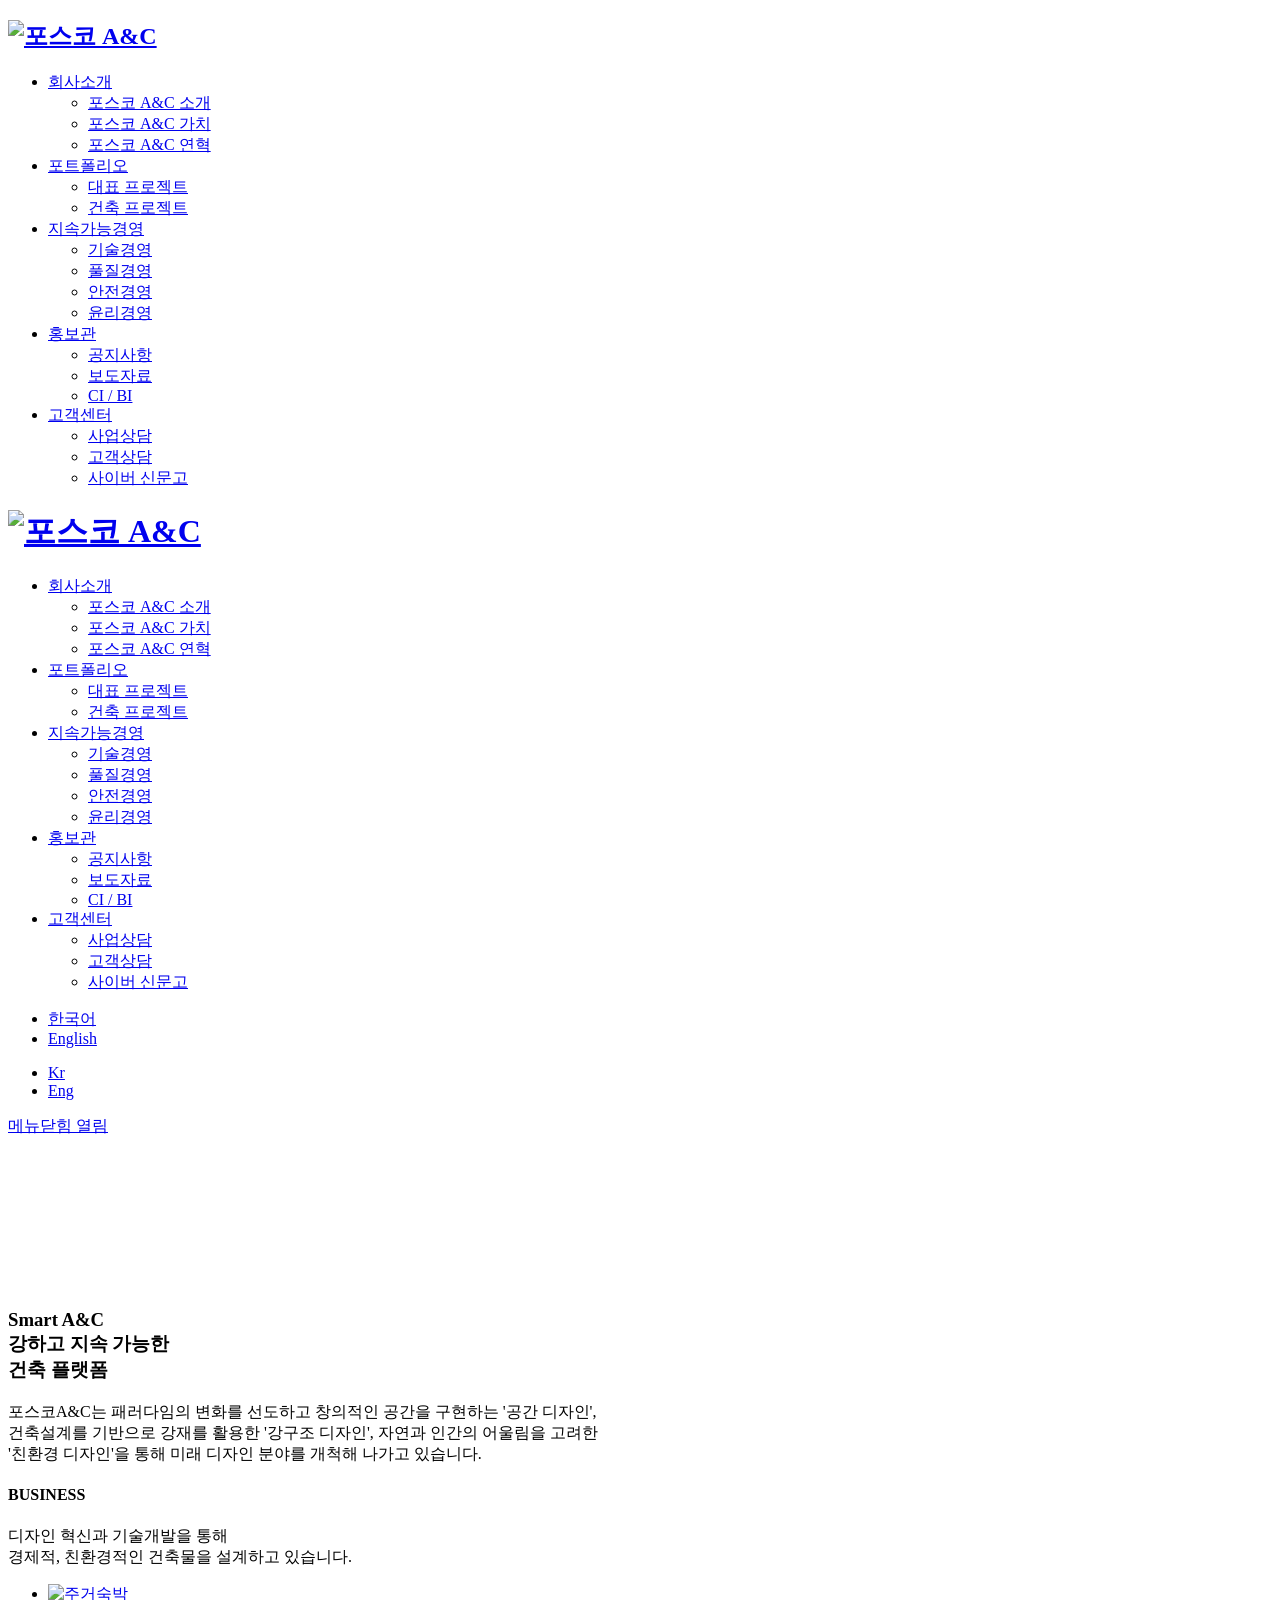
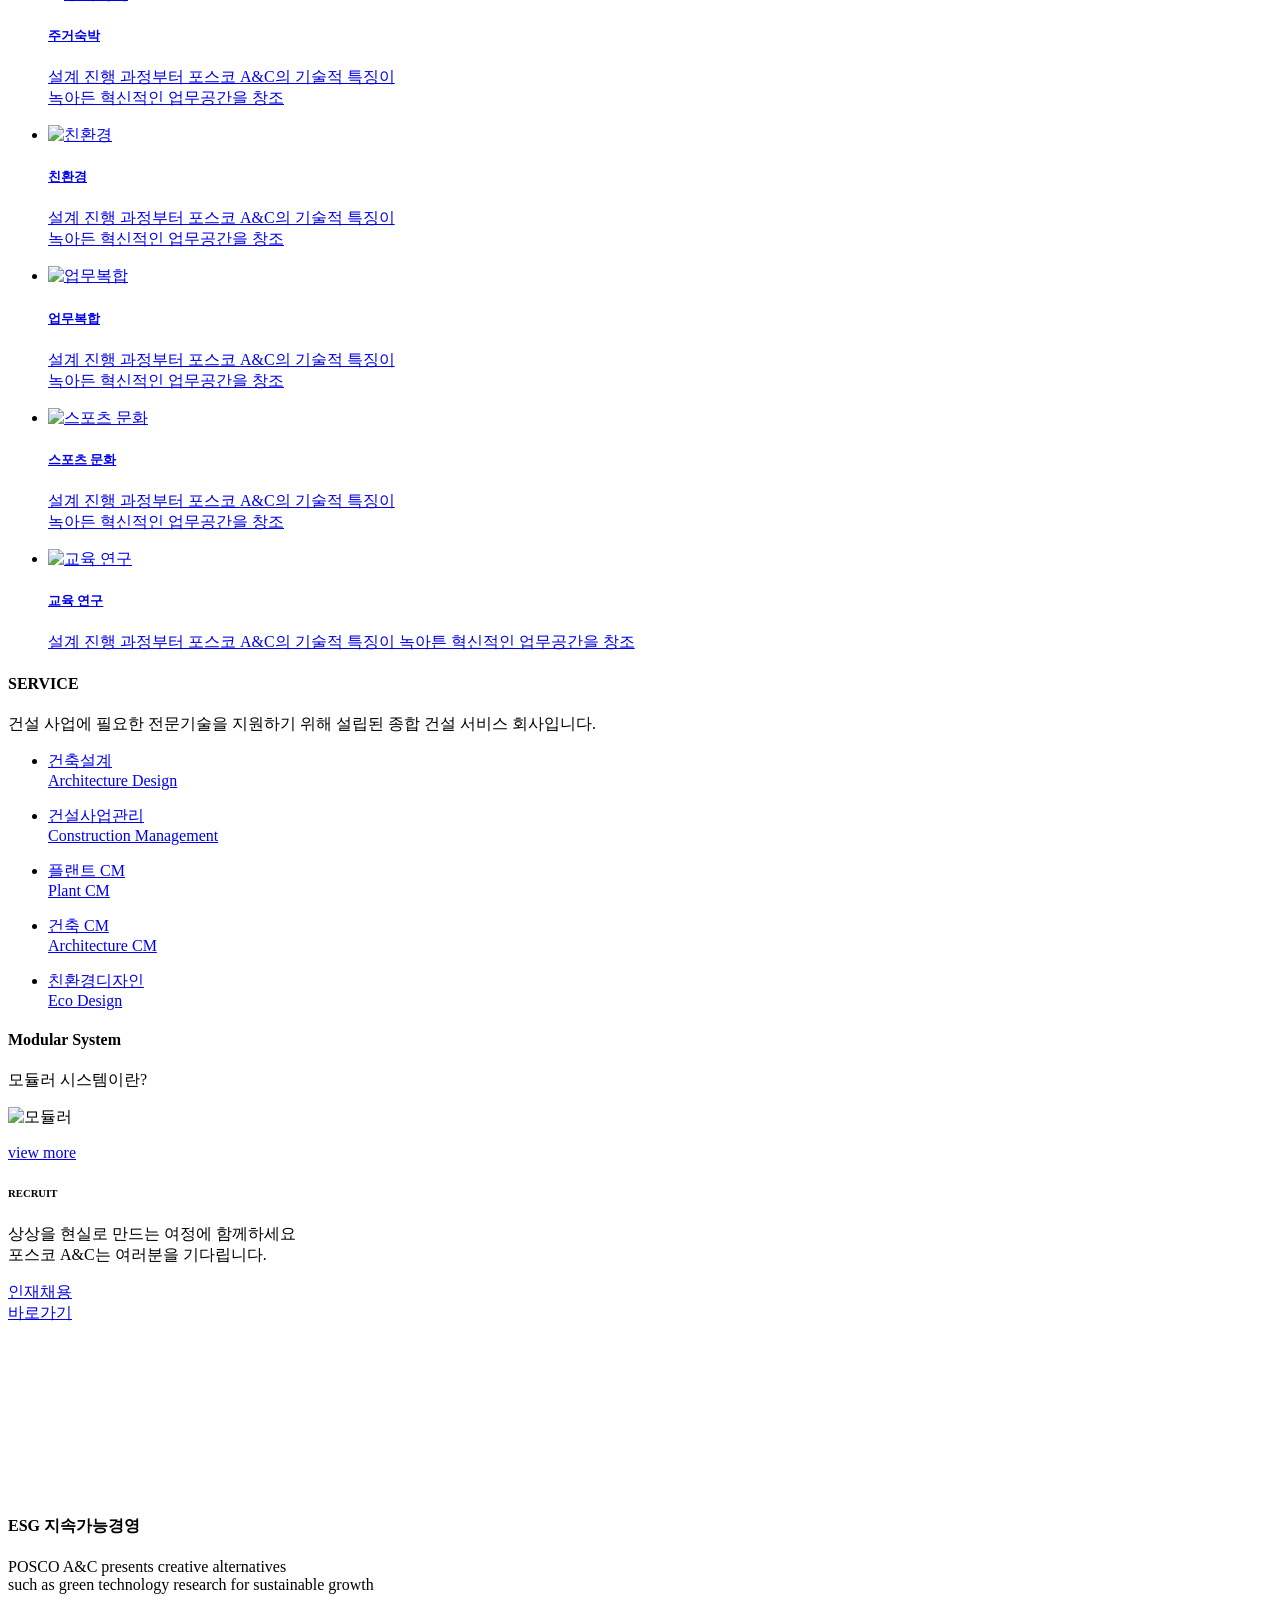
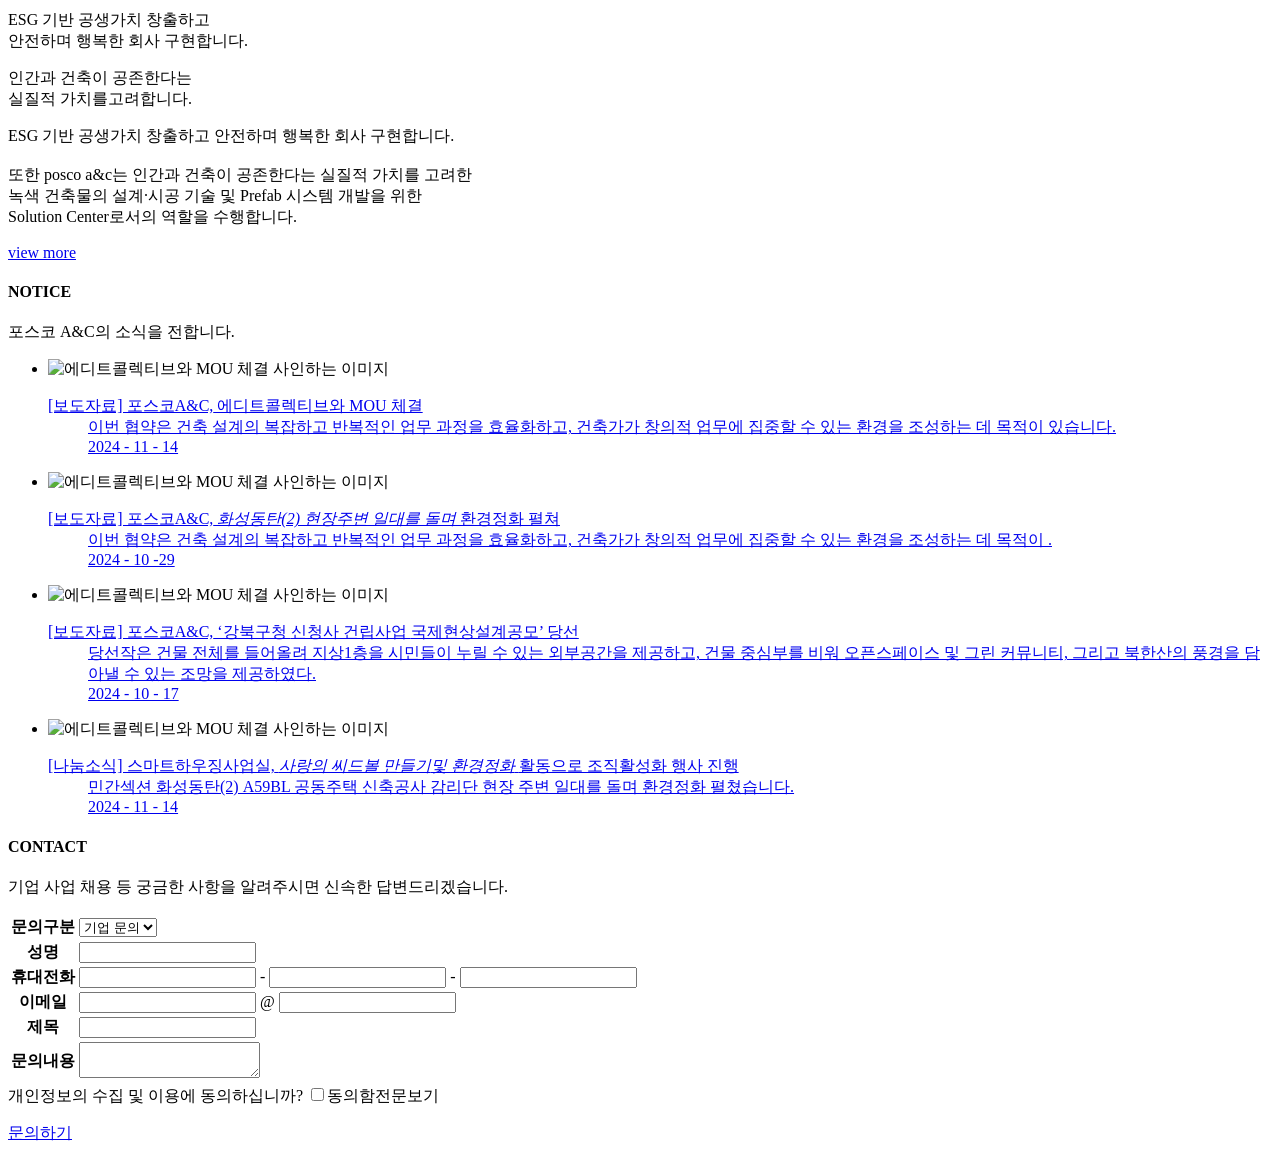
==== index.html @ 13dd926d "Add files via upload" ====
<!DOCTYPE html>
<html lang="en">

<head>
    <meta charset="UTF-8">
    <meta name="viewport" content="width=device-width, initial-scale=1.0">
    <title>포스코 A&C</title>
    <link rel="stylesheet" href="css/font.css">
    <link rel="stylesheet" href="css/reset.css">
    <link rel="stylesheet" href="css/jquery.fullPage.css">
    <link rel="stylesheet" href="css/swiper-bundle.min.css">
    <link rel="stylesheet" href="css/common.css">
    <link rel="stylesheet" href="css/main.css">
    <script defer src="js/jquery-3.7.1.min.js"></script>
    <script defer src="js/jquery.fullPage.js"></script>
    <script defer src="js/swiper-bundle.min.js"></script>
    <script defer src="js/common.js"></script>
    <script defer src="js/main.js"></script>
    <script defer src="js/swiper-bundle.min.js"></script>

</head>

<body>
    <div id="wrap">
        <!-- all-wrap시작 -->
        <div id="all-wrap">
            <div class="inner">
                <h2><a href="index.html"><img src="img/Desktop/logo_white.png" alt="포스코 A&C"></a></h2>
                <nav>
                    <ul class="all-gnb">
                        <li>
                            <a href="#">회사소개</a>
                            <ul class="all-depth2">
                                <li><a href="#">포스코 A&C 소개 </a></li>
                                <li><a href="#">포스코 A&C 가치 </a></li>
                                <li><a href="#">포스코 A&C 연혁 </a></li>
                            </ul>
                        </li>
                        <li>
                            <a href="#">포트폴리오</a>
                            <ul class="all-depth2">
                                <li><a href="#">대표 프로젝트</a></li>
                                <li><a href="#">건축 프로젝트</a></li>
                            </ul>
                        </li>
                        <li>
                            <a href="#">지속가능경영</a>
                            <ul class="all-depth2">
                                <li><a href="#">기술경영</a></li>
                                <li><a href="#">풀질경영</a></li>
                                <li><a href="#">안전경영</a></li>
                                <li><a href="#">윤리경영</a></li>
                            </ul>
                        </li>
                        <li>
                            <a href="#">홍보관</a>
                            <ul class="all-depth2">
                                <li><a href="#">공지사항</a></li>
                                <li><a href="#">보도자료</a></li>
                                <li><a href="#">CI / BI</a></li>
                            </ul>
                        </li>
                        <li>
                            <a href="#">고객센터</a>
                            <ul class="all-depth2">
                                <li><a href="#">사업상담</a></li>
                                <li><a href="#">고객상담</a></li>
                                <li><a href="#">사이버 신문고</a></li>
                            </ul>
                        </li>
                    </ul>
                </nav>
            </div>
        </div><!-- .all-wrap -->

        <!-- header 시작 -->
        <header id="header">
            <div class="inner">
                <h1><a href="#"><img src="img/Desktop/logo_white.png" alt="포스코 A&C"></a></h1>
                <nav>
                    <ul class="gnb">
                        <li>
                            <a href="#">회사소개</a>
                            <ul class="depth2">
                                <li><a href="#">포스코 A&C 소개 </a></li>
                                <li><a href="#">포스코 A&C 가치 </a></li>
                                <li><a href="#">포스코 A&C 연혁 </a></li>
                            </ul>
                        </li>
                        <li>
                            <a href="#">포트폴리오</a>
                            <ul class="depth2">
                                <li><a href="#">대표 프로젝트</a></li>
                                <li><a href="#">건축 프로젝트</a></li>
                            </ul>
                        </li>
                        <li>
                            <a href="#">지속가능경영</a>
                            <ul class="depth2">
                                <li><a href="#">기술경영</a></li>
                                <li><a href="#">풀질경영</a></li>
                                <li><a href="#">안전경영</a></li>
                                <li><a href="#">윤리경영</a></li>
                            </ul>
                        </li>
                        <li>
                            <a href="#">홍보관</a>
                            <ul class="depth2">
                                <li><a href="#">공지사항</a></li>
                                <li><a href="#">보도자료</a></li>
                                <li><a href="#">CI / BI</a></li>
                            </ul>
                        </li>
                        <li>
                            <a href="#">고객센터</a>
                            <ul class="depth2">
                                <li><a href="#">사업상담</a></li>
                                <li><a href="#">고객상담</a></li>
                                <li><a href="#">사이버 신문고</a></li>
                            </ul>
                        </li>
                    </ul>
                </nav>
                <div id="utill">
                    <ul class="lang">
                        <li><a href="#">한국어</a></li>
                        <li><a href="#">English</a></li>
                    </ul>
                </div>
                <div id="m-utill">
                    <ul class="m-lang">
                        <li><a href="#">Kr</a></li>
                        <li><a href="#">Eng</a></li>
                    </ul>
                </div>
            </div><!-- .inner -->
        </header>
        <div class="ham-box">
            <div class="ham-btn"><a href="#" class="middle-bar">메뉴닫힘 열림</a></div>
        </div>

        <!-- fullpage 시작 -->
        <div class="fullpage">
            <div class="section" id="main-visual">
                <div>
                    <video src="img/Desktop/poscoanc.mp4" autoplay muted loop playsinline></video>
                    <div class="mv-text">
                        <h3>Smart A&C <br>
                            강하고 지속 가능한 <span><br>건축 플랫폼</span> </h3>
                        <p>포스코A&C는 패러다임의 변화를 선도하고 창의적인 공간을 구현하는 '공간 디자인',<br>건축설계를 기반으로 강재를 활용한 '강구조 디자인', 자연과 인간의 어울림을
                            고려한
                            <br>
                            '친환경 디자인'을 통해 미래 디자인 분야를 개척해 나가고 있습니다.
                        </p>
                    </div>
                </div>
            </div>
            <div class="section" id="business">
                <div class="inner">
                    <div class="main-tit">
                        <h4>BUSINESS</h4>
                        <p>디자인 혁신과 기술개발을 통해<br> 경제적, 친환경적인 건축물을 설계하고 있습니다.</p>
                    </div>
                    <ul>
                        <li>
                            <a href="#">
                                <div class="business-img">
                                    <img src="img/Desktop/business11.jpg" alt="주거숙박">
                                </div>
                                <div class="business-txt">
                                    <h5>주거숙박</h5>
                                    <p>설계 진행 과정부터 포스코 A&C의 기술적 특징이<br> 녹아든
                                        혁신적인 업무공간을 창조</p>
                                </div>
                            </a>
                        </li>
                        <li>
                            <a href="#">
                                <div class="business-img">
                                    <img src="img/Desktop/business222.jpg" alt="친환경">
                                </div>
                                <div class="business-txt">
                                    <h5>친환경</h5>
                                    <p>설계 진행 과정부터 포스코 A&C의 기술적 특징이<br> 녹아든
                                        혁신적인 업무공간을 창조</p>
                                </div>
                            </a>
                        </li>
                        <li>
                            <a href="#">
                                <div class="business-img">
                                    <img src="img/Desktop/business3.jpg" alt="업무복합 ">
                                </div>
                                <div class="business-txt">
                                    <h5>업무복합 </h5>
                                    <p>설계 진행 과정부터 포스코 A&C의 기술적 특징이<br> 녹아든
                                        혁신적인 업무공간을 창조</p>
                                </div>
                            </a>
                        </li>
                        <li>
                            <a href="#">
                                <div class="business-img">
                                    <img src="img/Desktop/business44.jpg" alt="스포츠 문화">
                                </div>
                                <div class="business-txt">
                                    <h5>스포츠 문화</h5>
                                    <p>설계 진행 과정부터 포스코 A&C의 기술적 특징이<br> 녹아든
                                        혁신적인 업무공간을 창조</p>
                                </div>
                            </a>
                        </li>
                        <li>
                            <a href="#">
                                <div class="business-img">
                                    <img src="img/Desktop/business55.jpg" alt="교육 연구">
                                </div>
                                <div class="business-txt">
                                    <h5>교육 연구</h5>
                                    <p>설계 진행 과정부터 포스코 A&C의 기술적 특징이 녹아튼 혁신적인 업무공간을 창조</p>
                                </div>
                            </a>
                        </li>

                    </ul>
                </div>
            </div>


            <div class="section" id="service">
                <div class="inner">
                    <div class="main-tit">
                        <h4 class="service-tit">SERVICE</h4>
                        <p>건설 사업에 필요한 전문기술을 지원하기 위해 설립된 종합 건설 서비스 회사입니다.
                        </p>
                    </div>
                    <div class="swiper service">
                        <ul class="swiper-wrapper">
                            <li class="swiper-slide">
                                <a href="#">
                                    <p>건축설계 <br>
                                        <span>Architecture Design</span>
                                    </p>

                                </a>
                            </li>
                            <li class="swiper-slide">
                                <a href="#">
                                    <p>
                                        건설사업관리 <br>
                                        <span>Construction Management</span>
                                    </p>
                                </a>
                            </li>
                            <li class="swiper-slide">
                                <a href="#">
                                    <p> 플랜트 CM <br>
                                        <span>Plant CM</span>
                                    </p>

                                </a>
                            </li>
                            <li class="swiper-slide">
                                <a href="#">
                                    <p> 건축 CM <br>
                                        <span>Architecture CM</span>
                                    </p>

                                </a>
                            </li>
                            <li class="swiper-slide">
                                <a href="#">
                                    <p> 친환경디자인 <br>
                                        <span>Eco Design</span>
                                    </p>

                                </a>
                            </li>
                        </ul>
                    </div> <!-- .service -->
                </div>
            </div>
            <div class="section" id="modular">
                <div>
                    <div class="inner">
                        <div class="main-tit">
                            <h4>Modular System</h4>
                            <p>모듈러 시스템이란?
                            </p>
                        </div><!-- .main-tit -->
                        <div class="modular-img">
                            <img src="img/Desktop/moduler.png" alt="모듈러">
                        </div>
                        <a href="#" class="more">
                            <p>view more</p>
                       
                        </a>
                    </div><!-- .inner -->
                    <div class="recruit">
                        <div class="inner">
                            <h6>RECRUIT</h6>
                            <p>상상을 현실로 만드는 여정에 함께하세요 <br>
                                포스코 A&C는 여러분을 기다립니다.</p>
                            <a href="#" class="more">
                                <p>인재채용 <br>바로가기 </p>
                                
                            </a>
                        </div><!-- .inner -->
                    </div>
                </div>
            </div>
            <div class="section" id="esg">
                <div class="inside">
                    <video src="img/Desktop/esg.mp4" autoplay muted loop playsinline></video>
                    <div class="esg-box">
                        <div class="esg-txt">
                            <h4>ESG <span>지속가능경영</span></h4>
                            <p>
                                POSCO A&C presents creative alternatives <br>
                                such as green technology research for sustainable growth
                            </p>
                            <p class="kr-txt">ESG 기반 공생가치 창출하고 <br> 안전하며
                                행복한 회사 구현합니다.


                            </p>
                            <p class="kr-txt2"> 인간과 건축이 공존한다는 <br>
                                실질적 가치를고려합니다.</p>


                            <p class="kr-txt3">
                                ESG 기반 공생가치 창출하고 안전하며
                                행복한 회사 구현합니다. <br>
                                <br>
                                또한 posco a&c는 인간과 건축이 공존한다는
                                실질적 가치를 고려한 <br> 녹색 건축물의 설계·시공 기술 및 Prefab 시스템 개발을 위한 <br>
                                Solution Center로서의 역할을 수행합니다.
                            </p>
                            <a href="#" class="more">
                                <p>view more</p>
                                
                            </a>
                        </div><!-- .esg-txt -->
                    </div><!-- .esg-box -->
                </div>
            </div>
            <div class="section" id="notice">
                <div class="inner">
                    <div class="main-tit">
                        <h4 class="notice-tit">NOTICE</h4>
                        <p>포스코 A&C의 소식을 전합니다.
                        </p>
                    </div><!-- .main-tit -->
                    <ul class="notice">
                        <li>
                            <div class="notice-img">
                                <img src="img/Desktop/notice1.jpg" alt="에디트콜렉티브와 MOU 체결 사인하는 이미지">
                            </div>
                            <div class="notice-txt">
                                <a href="#">
                                    <dl>
                                        <dt> <span class="tb-line">[보도자료] 포스코A&C,</span>
                                            에디트콜렉티브와 MOU 체결</dt>
                                        <dd>이번 협약은 건축 설계의 복잡하고 반복적인 업무 과정을 효율화하고,
                                            건축가가 창의적 업무에 집중할 수 있는 환경을 조성하는 데 목적이 있습니다.</dd>
                                        <dd class="notice-date">2024 - 11 - 14</dd>
                                    </dl>
                                </a>
                            </div>
                        </li>
                        <li>
                            <div class="notice-img">
                                <img src="img/Desktop/notice2.jpg" alt="에디트콜렉티브와 MOU 체결 사인하는 이미지">
                            </div>
                            <div class="notice-txt">
                                <a href="#">
                                    <dl>
                                        <dt> <span class="tb-line">[보도자료] 포스코A&C,</span><em class="tb-line"><span>
                                                    화성동탄(2) 현장</span>주변 일대를 돌며</em> 환경정화 펼쳐</dt>
                                        <dd>이번 협약은 건축 설계의 복잡하고 반복적인 업무 과정을 효율화하고,
                                            건축가가 창의적 업무에 집중할 수 있는 환경을 조성하는 데 목적이 .</dd>
                                        <dd class="notice-date">2024 - 10 -29 </dd>
                                    </dl>
                                </a>
                            </div>
                        </li>
                        <li>
                            <div class="notice-img">
                                <img src="img/Desktop/notice3.jpg" alt="에디트콜렉티브와 MOU 체결 사인하는 이미지">
                            </div>
                            <div class="notice-txt">
                                <a href="#">
                                    <dl>
                                        <dt> <span class="tb-line">[보도자료] 포스코A&C,</span>
                                            ‘강북구청 <span>신청사 건립사업 </span>
                                            <span class="tb-line">국제현상설계공모’ 당선</span>
                                        </dt>
                                        <dd>당선작은 건물 전체를 들어올려 지상1층을 시민들이 누릴 수 있는 외부공간을 제공하고,
                                            건물 중심부를 비워 오픈스페이스 및 그린 커뮤니티, 그리고 북한산의 풍경을 담아낼 수 있는 조망을 제공하였다.
                                        </dd>
                                        <dd class="notice-date">2024 - 10 - 17</dd>
                                    </dl>
                                </a>
                            </div>
                        </li>
                        <li>
                            <div class="notice-img">
                                <img src="img/Desktop/notice4.jpg" alt="에디트콜렉티브와 MOU 체결 사인하는 이미지">
                            </div>
                            <div class="notice-txt">
                                <a href="#">
                                    <dl>
                                        <dt> <span class="tb-line">[나눔소식] 스마트하우징사업실,</span>
                                            <em class="tb-line">사랑의 씨드볼 만들기<span>및 환경정화</span></em>
                                            <span>활동으로 조직활성화 행사 진행</span>
                                        </dt>
                                        <dd>민간섹션 화성동탄(2) A59BL 공동주택 신축공사 감리단 현장 주변 일대를 돌며 환경정화 펼쳤습니다.</dd>
                                        <dd class="notice-date">2024 - 11 - 14</dd>
                                    </dl>
                                </a>
                            </div>
                        </li>
                    </ul>
                </div><!-- .inner -->
            </div>
            <div class="section" id="contact">
                <div class="inner">
                    <div class="main-tit">
                        <h4>CONTACT</h4>
                        <p>기업 사업 채용 등 궁금한 사항을 알려주시면 신속한 답변드리겠습니다.
                        </p>
                    </div><!-- .main-tit -->
                    <table>
                        <tbody>
                            <tr>
                                <th class="first">문의구분</th>
                                <td class="first">
                                    <select>
                                        <option value="#">기업 문의 </option>
                                        <option value="#">사업 문의 </option>
                                        <option value="#">기타문의 </option>
                                    </select>
                                </td>
                            </tr>
                            <tr>
                                <th>성명</th>
                                <td><input type="text" name="username" id="username"></td>
                            </tr>
                            <tr>
                                <th>휴대전화</th>
                                <td><input type="text"> <span>-</span> <input type="text"> <span>-</span> <input
                                        type="text"></td>
                            </tr>
                            <tr>
                                <th>이메일</th>
                                <td><input type="text"> <span>@</span> <input type="text"></td>
                            </tr>
                            <tr>
                                <th>제목</th>
                                <td><input type="text"></td>
                            </tr>
                            <tr>
                                <th class="last">문의내용</th>
                                <td class="last"><textarea></textarea>
                                </td>
                            </tr>
                        </tbody>
                    </table>
                    <div class="agree">
                        <span>개인정보의 수집 및 이용에 동의하십니까?</span>
                        <label for="agree"><input type="checkbox" name="agree" id="agree"><span>동의함</span><span
                                class="all">전문보기</span></label>
                    </div>
                    <a href="#" class="more">
                        <p>문의하기</p>
                    </a>

                </div>
            </div>
        </div><!-- fullpage -->

    </div><!-- #wrap -->
</body>

</html>
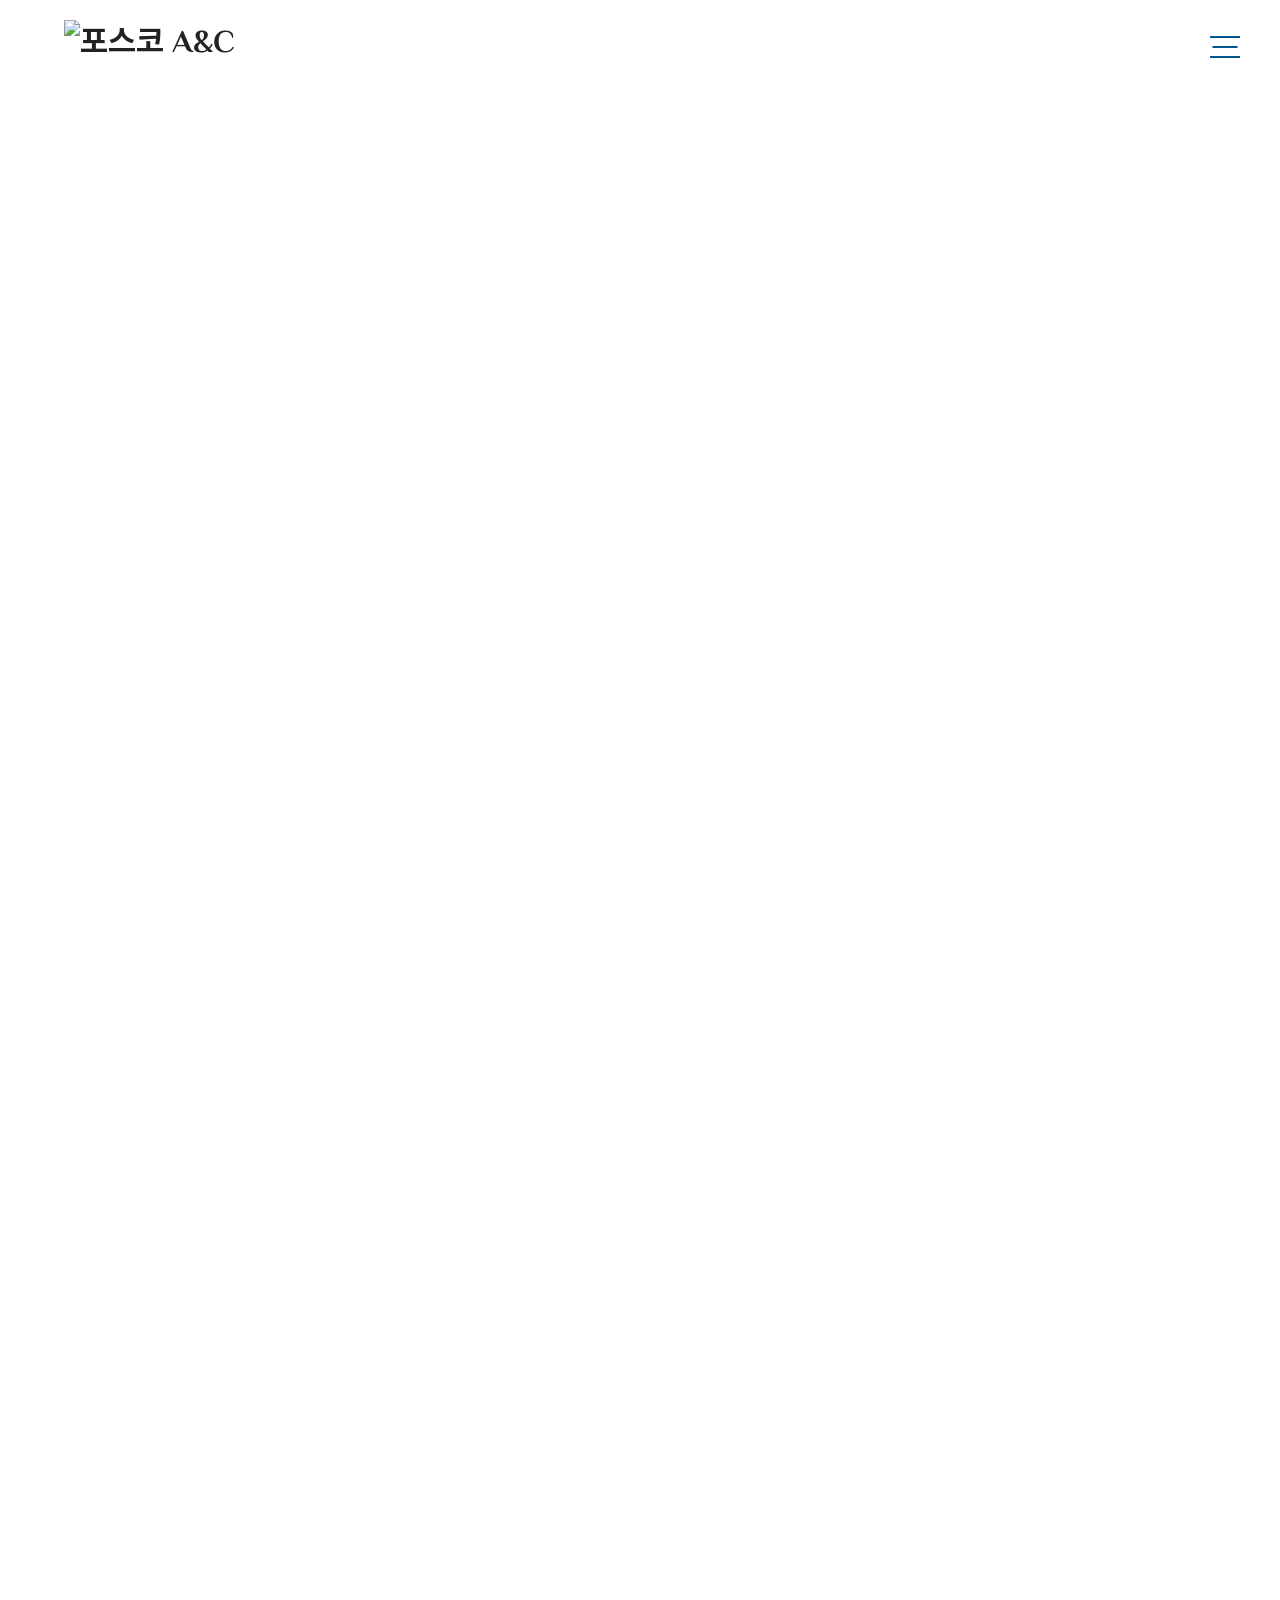
==== commit 6ddf9d2d: "Add files via upload" ====
--- a/index.html
+++ b/index.html
@@ -145,12 +145,10 @@
                 <div>
                     <video src="img/Desktop/poscoanc.mp4" autoplay muted loop playsinline></video>
                     <div class="mv-text">
-                        <h3>Smart A&C <br>
-                            강하고 지속 가능한 <span><br>건축 플랫폼</span> </h3>
-                        <p>포스코A&C는 패러다임의 변화를 선도하고 창의적인 공간을 구현하는 '공간 디자인',<br>건축설계를 기반으로 강재를 활용한 '강구조 디자인', 자연과 인간의 어울림을
-                            고려한
-                            <br>
-                            '친환경 디자인'을 통해 미래 디자인 분야를 개척해 나가고 있습니다.
+
+                        <p>포스코A&C는 건축설계를 기반으로 강재를 활용한
+                            '강구조 디자인',<br>패러다임의 변화를 선도하고 창의적인 공간을 구현하는 '공간 디자인', <br>자연과 인간의 어울림을 고려한 '친환경 디자인'을 통해 미래
+                            디자인 분야를 개척해 나가고 있습니다.
                         </p>
                     </div>
                 </div>
@@ -293,7 +291,7 @@
                         </div>
                         <a href="#" class="more">
                             <p>view more</p>
-                       
+
                         </a>
                     </div><!-- .inner -->
                     <div class="recruit">
@@ -302,8 +300,7 @@
                             <p>상상을 현실로 만드는 여정에 함께하세요 <br>
                                 포스코 A&C는 여러분을 기다립니다.</p>
                             <a href="#" class="more">
-                                <p>인재채용 <br>바로가기 </p>
-                                
+                                <p><span>인재채용</span> <br>바로가기 </p>
                             </a>
                         </div><!-- .inner -->
                     </div>
@@ -338,7 +335,7 @@
                             </p>
                             <a href="#" class="more">
                                 <p>view more</p>
-                                
+
                             </a>
                         </div><!-- .esg-txt -->
                     </div><!-- .esg-box -->
@@ -477,8 +474,28 @@
 
                 </div>
             </div>
+            <div class="section fp-auto-height">
+            <footer>
+                <div class="inner">
+                <div class="f-logo"><img src="img/Desktop/logo_white.png" alt="포스코 A&C"></div>
+                <div class="f-info">
+                    <address>
+                        <p><span>주 소 </span> 인천광역시 연수구 컨벤시아대로 165 <br> 포스코타워 송도 24층 (우21998)</p>
+                        <p>대표번호 02-2018-7700 <span>ㅣ    FAX 82-2-2018-7373 </span> </p>
+                        <p>대표자 이성규</p>
+                    </address>
+                    <div class="copy">COPYRIGHT© poscoA&C CO,.LTD. <br>ALL RIGHTS RESERVED.</div>
+                </div>
+                <ul class="sns">
+                    <li><a href="#" class="instagram">instagram</a></li>
+                    <li><a href="#" class="youtube">youtube</a></li>
+                    <li><a href="#" class="x">x</a></li>
+                </ul>
+               
+            </div><!-- .inner -->
+            </footer>
+        </div>
         </div><!-- fullpage -->
-
     </div><!-- #wrap -->
 </body>
 
--- a/css/font.css
+++ b/css/font.css
@@ -0,0 +1,72 @@
+@charset "utf-8";
+
+/*영문폰트 Philosopher*/
+@import url('https://fonts.googleapis.com/css2?family=Philosopher:ital,wght@0,400;0,700;1,400;1,700&display=swap');
+
+
+
+
+/*한글폰트 pretendard*/
+@font-face{
+  font-family: "pretendard";
+  src: url(../font/Pretendard-Thin.woff);
+  font-weight: 100;
+  font-style: normal;
+}
+
+@font-face{
+  font-family: "pretendard";
+  src: url(../font/Pretendard-ExtraLight.woff);
+  font-weight: 200;
+  font-style: normal;
+}
+
+@font-face{
+  font-family: "pretendard";
+  src: url(../font/Pretendard-Light.woff);
+  font-weight: 300;
+  font-style: normal;
+}
+
+@font-face{
+  font-family: "pretendard";
+  src: url(../font/Pretendard-Regular.woff);
+  font-weight: 400;
+  font-style: normal;
+}
+
+@font-face{
+  font-family: "pretendard";
+  src: url(../font/Pretendard-Medium.woff);
+  font-weight: 500;
+  font-style: normal;
+}
+
+@font-face{
+  font-family: "pretendard";
+  src: url(../font/Pretendard-SemiBold.woff);
+  font-weight: 600;
+  font-style: normal;
+}
+
+@font-face{
+  font-family: "pretendard";
+  src: url(../font/Pretendard-Bold.woff);
+  font-weight: 700;
+  font-style: normal;
+}
+
+@font-face{
+  font-family: "pretendard";
+  src: url(../font/Pretendard-ExtraBold.woff);
+  font-weight: 800;
+  font-style: normal;
+}
+
+@font-face{
+  font-family: "pretendard";
+  src: url(../font/Pretendard-Black.woff);
+  font-weight: 900;
+  font-style: normal;
+}
+
--- a/css/common.css
+++ b/css/common.css
@@ -0,0 +1,630 @@
+@charset "utf-8";
+
+
+/* 공통 */
+#wrap {
+    min-width: 320px;
+}
+
+.inner {
+    max-width: 1700px;
+    padding: 0 5%;
+    margin: 0 auto;
+}
+
+
+
+
+/************* all-wrap *************/
+
+/* Mobile */
+
+
+#all-wrap {
+    width: 100%;
+    height: 100%;
+    position: fixed;
+    top: 0;
+    left: 0;
+    background-color: #00588a;
+    z-index: 99;
+}
+
+#all-wrap .inner {
+    position: relative;
+}
+
+#all-wrap h2 {
+    padding-top: 30px;
+    width: 120px;
+    height: 36px;
+}
+
+#all-wrap h2 a {
+    display: block;
+}
+
+#all-wrap h2 img {
+    width: 100%;
+    height: 100%;
+    object-fit: cover;
+}
+
+#all-wrap .all-gnb {
+    margin: 100px 35px;
+}
+
+#all-wrap .all-gnb>li {
+    position: relative;
+}
+
+#all-wrap .all-gnb>li::before {
+    content: "";
+    display: inline-block;
+    position: absolute;
+    top: 20px;
+    left: -35px;
+    width: 20px;
+    height: 3px;
+    background-color: #8ddE5d;
+}
+
+#all-wrap .all-gnb>li>a {
+    display: block;
+    color: #fff;
+    font-size: 2rem;
+    font-weight: 700;
+    padding: 10px 0;
+}
+
+#all-wrap .all-gnb .all-depth2 li a {
+    display: block;
+    color: #fff;
+    padding: 5px 0;
+}
+
+#all-wrap .all-gnb .all-depth2 li:hover a {
+    color: #8ddE5d;
+}
+
+#all-wrap .inner .all-close {
+    width: 50px;
+    height: 50px;
+    background-color: #fff;
+    position: absolute;
+    top: 50px;
+    right: 5%;
+    display: block;
+    color: transparent;
+    font-size: 0;
+}
+
+/* Tablet */
+
+@media screen and (min-width:768px) {
+
+
+
+    #all-wrap h2 {
+        width: 150px;
+        height: 40px;
+    }
+    #all-wrap .all-gnb>li>a {
+        font-size: 2.5rem;
+        padding: 20px 0;
+    }
+
+    #all-wrap .all-gnb>li::before {
+        top: 33px;
+    }
+
+}
+/* DeskTop */
+@media screen and (min-width:1200px) {
+
+
+
+    #all-wrap h2 {
+        width: 200px;
+        height: 60px;
+    }
+
+    #all-wrap .inner .all-gnb {
+        display: flex;
+        flex-wrap: wrap;
+        justify-content: space-between;
+
+    }
+
+    #all-wrap .all-gnb {
+        margin: 100px 150px;
+    }
+
+    #all-wrap .inner .all-gnb>li {
+        width: calc(100% / 3);
+    }
+
+    #all-wrap .all-gnb > li > a {
+        font-size: 25px;
+        margin: 50px 0 20px;
+    }
+
+    #all-wrap .all-gnb>li::before {
+        width: 30px;
+        top: 75px;
+        left: -45px;
+    }
+
+    #all-wrap .all-gnb .all-depth2 li a{
+        font-size: 19px;
+    }
+
+
+}
+
+/************* header *************/
+
+
+/* Mobile */
+
+header {
+    width: 100%;
+    height: 80px;
+    position: absolute;
+    top: 0;
+    left: 0;
+    z-index: 55;
+}
+
+
+header .inner {
+    display: flex;
+    justify-content: space-between;
+    position: relative;
+    z-index: 55;
+
+}
+
+header h1 {
+    width: 120px;
+    height: 36px;
+    padding-top: 20px;
+    position: relative;
+}
+
+header h1 a {
+    display: block;
+}
+
+header h1 img {
+    width: 100%;
+    height: 100%;
+    object-fit: cover;
+}
+
+header nav {
+    display: none;
+}
+
+header #utill {
+    display: none;
+}
+
+ .ham-box {
+    position: absolute;
+    right: 30px;
+    top: 22px;
+    width: 50px;
+    height: 50px;
+    z-index: 999;
+    background-color: #fff;
+
+}
+
+.ham-box  .ham-btn {
+    cursor: pointer;
+    position: relative;
+    width: 50px;
+    height: 50px;
+   
+ 
+}
+
+.ham-box .ham-btn a {
+    display: block;
+    position: absolute;
+    color: transparent;
+    font-size: 0;
+}
+
+.ham-box .ham-btn .middle-bar {
+    display: block;
+    background-color: #00588a;
+    width: 25px;
+    height: 2px;
+    transform: translate(-50%, -50%);
+    top: 50%;
+    left: 50%;
+}
+
+.ham-box .ham-btn.close .middle-bar {
+    display: none;
+}
+
+.ham-box .ham-btn::before {
+    position: absolute;
+    top: 30%;
+    left: 50%;
+    transform: translate(-50%, -50%);
+    content: "";
+    display: inline-block;
+    width: 30px;
+    height: 2px;
+    background-color: #00588a;
+    transition: all 0.5s;
+}
+
+.ham-box .ham-btn::after {
+    position: absolute;
+    bottom: 26%;
+    left: 50%;
+    transform: translate(-50%, -50%);
+    content: "";
+    display: inline-block;
+    width: 30px;
+    height: 2px;
+    background-color: #00588a;
+    transition: all 0.5s;
+}
+
+
+
+
+.ham-box .ham-btn.close::before {
+    transform: rotate(45deg);
+    transform-origin: top left;
+    top: 13px;
+    left: 16px;
+}
+
+.ham-box .ham-btn.close::after {
+    transform: rotate(-45deg);
+    transform-origin: bottom left;
+    left: 16px;
+    bottom: 15px;
+}
+
+
+
+header .m-lang {
+    display: flex;
+    gap: 20px;
+    align-items: center;
+    padding-top: 15px;
+    position: absolute;
+    right: 110px;
+    top: 28px;
+}
+
+header .m-lang li a {
+    font-size: 19px;
+    color: #fff;
+}
+header .m-lang li:hover a{
+    color: #00588a;
+}
+header .m-lang li:first-child {
+    position: relative;
+}
+
+header .m-lang li:first-child::after {
+    content: "";
+    display: inline-block;
+    width: 2px;
+    height: 20px;
+    position: absolute;
+    top: 3px;
+    left: 28px;
+    background-color: #fff;
+}
+
+
+/* Tablet */
+
+@media screen and (min-width:768px) {
+    header h1 {
+        width: 150px;
+        height: 40px;
+    }
+    
+
+}
+
+
+/* deskTop */
+
+@media screen and (min-width:1200px) {
+    header {
+        width: 100%;
+        height: 100px;
+        position: fixed;
+        top: 0;
+        left: 0;
+    }
+    
+    header.on{
+        background-color: #fff;
+    }
+    
+    header h1 {
+        padding-top: 20px;
+        width: 200px;
+        height: 60px;
+
+    }
+
+    header nav {
+        display: block;
+    }
+
+    header .gnb {
+        display: flex;
+        width: 885px;
+        height: 40px;
+        position: absolute;
+        top: 20px;
+        left: 50%;
+        transform: translateX(-50%);
+
+    }
+
+    header .gnb>li {
+        width: calc(100% / 5);
+        height: 100%;
+        padding-top: 20px;
+        text-align: center;
+
+    }
+
+    header .gnb>li>a {
+        display: block;
+        font-size: 1.8rem;
+        font-weight: 700;
+        color: #fff;
+        transition: all 0.5s;
+    }
+    header.on .gnb>li>a{
+        color: #222;
+    }
+
+    header.active .gnb>li>a {
+        color: #222;
+    }
+    header .gnb>li:hover>a {
+        color: #00588a;
+    }
+
+    header .gnb .depth2 {
+        width: 400px;
+        padding-top: 5px;
+        margin-top: 10px;
+        display: flex;
+        gap: 30px;
+    }
+
+    header .gnb .depth2 li a {
+        display: block;
+        color: #00588a;
+        transition: all 0.5s;
+        position: relative;
+ 
+    }
+
+    header .gnb .depth2 li:hover a {
+        color: #8ddE5d;
+    }
+
+    header #utill {
+        display: block;
+    }
+
+    header .lang {
+        position: absolute;
+        top: 20px;
+        right: 0px;
+        display: flex;
+        gap: 30px;
+        width: 250px;
+    }
+
+    header .lang li {
+        padding-top: 15px;
+    }
+
+    header .lang li a {
+        display: block;
+        font-size: 1.9rem;
+        color: #fff;
+        transition: all 0.5s;
+    }
+    header.on .lang li a{
+        color: #222;
+    }
+
+    header .lang li:hover a {
+        color: #00588a;
+    }
+
+    header #m-utill {
+        display: none;
+    }
+
+    header .inner .ham-box {
+        position: absolute;
+        right: 30px;
+        top: 35px;
+    }
+
+    .ham-box{
+        top: 22px;
+        position: fixed;
+    }
+
+
+
+}
+
+
+/************* footer *************/
+
+
+/* Mobile */
+footer{
+    color: #fff;
+    margin-top: 1200px;
+    text-align: center;
+    background-color: #00588a;
+}
+    footer .f-logo{
+        margin: 0 auto;
+        width: 100px;
+        height: 80px;
+        padding-top: 30px;
+        margin-bottom: 30px;
+    }
+    
+    footer .f-logo img{
+        display: block;
+        width: 100%;
+        object-fit: contain;
+    } 
+    
+    footer address p {
+        opacity: 0.8;
+        margin-bottom: 10px;
+    }
+footer address p span{
+    display: none;
+}
+ 
+footer  .copy{
+    opacity: 0.8;
+}
+
+footer .sns{
+    padding: 30px 0;
+margin: 0 auto;
+    display: flex;
+    justify-content: center;
+    gap: 10px;
+}
+footer .sns li a{
+    display: inline-block;
+    width: 30px;
+    height: 30px;
+    border-radius: 200%;
+    font-size: 0;
+    color: transparent;
+    display: block;
+}
+
+
+
+footer .sns .instagram{
+    background: url(../img/Desktop/sns1_white.png) no-repeat center/cover;    
+}
+
+footer .sns .youtube{
+    background: url(../img/Desktop/sns2_white.png) no-repeat center/cover;    
+
+}
+footer .sns .x{
+    background: url(../img/Desktop/sns3_white.png) no-repeat center/cover;    
+
+}
+footer .sns li:hover .instagram{
+    background: url(../img/Desktop/sns1.png) no-repeat center/cover;    
+}
+
+footer .sns li:hover .youtube{
+    background: url(../img/Desktop/sns2.png) no-repeat center/cover;    
+
+}
+footer .sns li:hover .x{
+    background: url(../img/Desktop/sns3.png) no-repeat center/cover;    
+
+}
+
+
+
+/* Tablet */
+
+@media screen and (min-width:768px) {
+    footer{
+        margin-top: 500px;
+        padding-top: 50px;
+        text-align: left;
+    }
+    footer .inner{
+        display: flex;
+    }
+
+    footer address p span{
+        display: inline-block;
+    }
+    footer address p br, .copy br{
+        display: none;
+    }
+
+    footer .copy{
+        padding-bottom: 50px;
+    }
+
+    footer .sns li a{
+        display: inline-block;
+        width: 40px;
+        height: 40px;
+    }
+}
+
+
+/* deskTop */
+
+@media screen and (min-width:1200px) {
+    footer .f-logo{
+        width: 200px;
+        height: 170px;
+        margin-top:50px;
+    };
+
+
+    .fp-auto-height{
+        height:250vh;
+        width: 100%;
+    }
+    footer{
+        margin-top: 120px;
+        padding-top: 50px;
+        padding-bottom: 60px;
+        text-align: left;
+    }
+    .fullpage .section footer p:first-child{
+        padding-top: 50px;
+    }
+
+    .fullpage .section footer p {
+        text-align: left;
+        margin-bottom: 10px;
+    }
+
+    footer .sns{
+        padding: 60px 0;
+    }
+    footer .sns li a{
+        display: inline-block;
+        width: 50px;
+        height: 50px;
+    }
+
+    
+}
--- a/css/main.css
+++ b/css/main.css
@@ -0,0 +1,1079 @@
+@charset "utf-8";
+
+/************* main-visual *************/
+
+#main-visual {
+    width: 100%;
+    height: 100vh;
+    background: url(../img/Mobile/m_main_visual_img.jpg) no-repeat center / cover;
+}
+
+#main-visual video {
+    display: none;
+}
+
+#main-visual .mv-text {
+    position: absolute;
+    top: 60%;
+    left: 50%;
+    transform: translate(-50%, -50%);
+}
+
+#main-visual .mv-text h3 {
+    color: #fff;
+    font-size: 3rem;
+    font-weight: 400;
+    margin-bottom: 20px;
+    text-align: center;
+    letter-spacing: -2px;
+}
+
+#main-visual .mv-text p {
+    display: none;
+    line-height: 1.5;
+}
+
+
+/* Tablet */
+
+@media screen and (min-width:768px) {
+
+    #main-visual .mv-text h3 {
+        font-size: 4rem;
+        font-weight: 500;
+        letter-spacing: -1px;
+    }
+
+    #main-visual .mv-text p {
+        display: none;
+        font-size: 1.6rem;
+        color: #fff;
+        text-align: center;
+    }
+
+    #main-visual .mv-text h3 span br {
+        display: none;
+    }
+
+}
+
+/* DeskTop */
+@media screen and (min-width:1200px) {
+
+
+    #main-visual {
+        width: 100%;
+        position: relative;
+        z-index: -1;
+    }
+
+    #main-visual video {
+        width: 100%;
+        height: 100vh;
+        display: block;
+        position: absolute;
+        top: 0;
+        left: 0;
+        object-fit: cover;
+    }
+
+    #main-visual .mv-text h3 {
+        font-size: 6rem;
+        margin-bottom: 40px;
+    }
+
+    #main-visual .mv-text p {
+        display: block;
+        font-size: 2rem;
+        margin-top: 20px;
+    }
+
+}
+
+/************* fullpage공통 *************/
+
+
+.fullpage .section h4 {
+    font-size: 3rem;
+    font-weight: 700;
+    text-align: center;
+    margin-bottom: 20px;
+}
+
+.fullpage .section p {
+    text-align: center;
+    margin-bottom: 30px;
+}
+
+.more {
+    margin: 30PX auto 0;
+    display: block;
+    width: 150px;
+    height: 40px;
+    line-height: 40px;
+    text-align: center;
+    object-fit: contain;
+    background-color: #8DDE5D;
+    display: flex;
+    justify-content: center;
+    position: relative;
+    transition: all 0.5s;
+}
+
+
+.more:hover {
+    background-color: #00588A;
+}
+.more:hover p{
+    color: #fff;
+}
+
+
+
+/* Tablet */
+@media screen and (min-width:768px) {
+
+
+    .fullpage .section h4 {
+        font-size: 4rem;
+    }
+
+}
+
+/* Desktop */
+@media screen and (min-width:1200px) {
+
+    .fullpage .section h4 {
+        font-size: 5rem;
+        margin: 20px 0;
+    }
+
+    .fullpage .section h4+p {
+        font-size: 1.9rem;
+        margin-bottom: 30px;
+    }
+
+}
+
+
+
+
+/************* business *************/
+
+/* Moblie */
+#business h4 {
+    padding-top: 120px;
+}
+
+#business ul {
+
+    display: flex;
+    justify-content: center;
+    gap: 40px;
+    flex-wrap: wrap;
+}
+
+#business ul li {
+    width: calc((100% - 40px) / 2);
+    /* height: 100px; */
+    position: relative;
+    overflow: hidden;
+}
+
+#business ul li:nth-child(1),
+#business ul li:nth-child(2),
+#business ul li:nth-child(3) {
+    margin-bottom: 20px;
+
+}
+#business ul li:nth-child(4){
+    height: 90%;
+}
+#business ul li a {
+    display: block;
+    width: 100%;
+    height: 100%;
+}
+
+#business ul li .business-img {
+    /* width: 150px;
+    height: 100px; */
+    overflow: hidden;
+}
+
+#business ul li .business-img img {
+    width: 100%;
+    height: 100%;
+    object-fit: cover;
+}
+
+#business ul li:last-child {
+    display: none;
+}
+
+#business ul li a .business-txt {
+    display: none;
+}
+
+#business ul li a:hover .business-txt {
+    display: block;
+    width: 100%;
+    height: 100%;
+    overflow: hidden;
+    background-color: rgba(0, 0, 0, 0.5);
+    text-align: center;
+    position: absolute;
+    top: 0;
+    left: 0;
+    color: #fff;
+
+}
+
+#business ul li:hover a .business-txt h5 {
+    margin-top: 30%;
+    margin-bottom: 10px;
+    font-size: 2rem;
+    font-weight: 500;
+}
+
+#business ul li:hover a .business-txt h5+p {
+    font-size: 1.4rem;
+    font-weight: 400px;
+}
+
+
+
+/* Tablet */
+@media screen and (min-width:768px) {
+
+
+    #business ul li:nth-child(1),
+    #business ul li:nth-child(2),
+    #business ul li:nth-child(3) {
+        margin-bottom: 40px;
+
+    }
+
+
+    #business ul li:hover a .business-txt h5 {
+        margin-top: 30%;
+        margin-bottom: 10px;
+        font-size: 2.5rem;
+        font-weight: 600;
+    }
+
+    #business ul li:hover a .business-txt h5+p {
+        font-size: 1.6rem;
+    }
+
+}
+
+/* DeskTop */
+@media screen and (min-width:1200px) {
+
+    #business .inner ul {
+        flex-wrap: nowrap;
+        width: 100%;
+    }
+
+    #business ul li:last-child {
+        display: block;
+    }
+
+    #business ul li {
+        width: calc((66% - 80px) / 4);
+        height: 500px;
+        overflow: hidden;
+        transition: all 0.5s;
+    }
+
+    #business ul li.active {
+        width: 33%;
+    }
+
+    #business ul li a {
+        display: block;
+        position: relative;
+    }
+
+    #business ul li a .business-img {
+        width: 100%;
+        height: 400px;
+    }
+
+    #business ul li a img {
+        width: 100%;
+        object-fit: cover;
+    }
+
+
+    #business ul li.active a .business-txt {
+        width: 100%;
+        position: absolute;
+        top: 400px;
+        left: 0;
+        height: 100px;
+        background-color: #00588A;
+    }
+
+    #business ul li.active a {
+        display: block;
+    }
+
+    #business ul li.active a .business-txt h5 {
+        font-size: 2.5rem;
+        font-weight: 700;
+        margin: 5px 10px;
+        position: relative;
+        text-align: left;
+
+    }
+
+    #business ul li.active a .business-txt h5::before {
+        content: "";
+        display: block;
+        width: 48px;
+        height: 2px;
+        position: absolute;
+        top: 0;
+        left: 0;
+        background-color: #8DDE5D;
+    }
+
+    #business ul li.active a .business-txt p {
+        margin: 5px 10px;
+        text-align: left;
+    }
+
+
+}
+
+/************* service *************/
+
+/* Mobile */
+
+
+#service .main-tit {
+    padding-top: 120px;
+ }
+
+.service ul {
+    display: flex;
+}
+
+.service ul li {
+    width: 200px;
+    height: 300px;
+    background-size: contain;
+    background-position: center;
+    transition: background-size .3s ease;
+    -moz-transition: background-size .3s ease;
+    -web-kit-transition: background-size .3s ease;
+    transition: transform 1s cubic-bezier(0.25, 0.8, 0.25, 1);
+}
+
+.service ul li:nth-child(1) {
+    background: url(../img/Desktop/service.jpg) no-repeat center;
+}
+
+.service ul li:nth-child(2) {
+    background: url(../img/Desktop/service2.png) no-repeat center;
+}
+
+.service ul li:nth-child(3) {
+    background: url(../img/Desktop/service3.jpg) no-repeat center;
+}
+
+.service ul li:nth-child(4) {
+    background: url(../img/Desktop/service.jpg) no-repeat center;
+}
+
+.service ul li:nth-child(5) {
+    background: url(../img/Desktop/service2.png) no-repeat center;
+}
+
+.service ul li:hover {
+    transform: scale(1.1);
+}
+
+.service ul li a {
+    display: block;
+    width: 100%;
+    height: 100%;
+    position: relative;
+}
+
+.service ul li a p {
+    color: #fff;
+    position: absolute;
+    top: 50%;
+    left: 50%;
+    transform: translate(-50%, -50%);
+    font-size: 20px;
+    text-shadow: 0 0 3px #00588A;
+}
+
+/* Tablet */
+@media screen and (min-width:768px) {
+
+
+    #service .main-tit {
+       padding-top: 505px;
+    }
+
+
+    .service ul li {
+        width: 450px;
+        height: 500px;
+    }
+
+    .service ul li a p {
+        font-size: 30px;
+    }
+
+}
+
+
+/* DeskTop */
+@media screen and (min-width:1200px) {
+    #service .main-tit {
+        padding-top: 0;
+    }
+    #service h4 {
+        padding-top: 120px;
+    }
+
+    .service ul li {
+        width: 500px;
+        height: 600px;
+    }
+
+    .service ul li a p {
+        font-size: 40px;
+    }
+
+    .service ul li a p span {
+        font-size: 30px;
+    }
+}
+
+/************* modular *************/
+
+/* Mobile */
+
+#modular .main-tit {
+    margin-top: -390px;
+    padding-top: 120px;
+ }
+
+
+#modular .modular-img {
+    margin: 0 auto;
+}
+
+#modular .modular-img img {
+    width: 100%;
+    object-fit: contain;
+    margin: 0 auto;
+    display: block;
+}
+
+#modular .recruit {
+    width: 100%;
+    height: 150px;
+    background: url(../img/Mobile/m_recruit.jpg) no-repeat center / 100%;
+    padding-top: 20px;
+    text-align: left;
+    padding-left: 10%;
+    position: relative;
+}
+
+#modular .recruit h6 {
+    color: #fff;
+    font-size: 1.8rem;
+    margin-bottom: 20px;
+    position: absolute;
+    top: 50%;
+    transform: translateY(-50%);
+}
+
+#modular .recruit p {
+    text-align: left;
+    color: #fff;
+    font-size: 1.2rem;
+    position: absolute;
+    top: 50%;
+    transform: translateY(-50%);
+    padding-left: 18%
+}
+
+#modular .recruit a {
+    display: block;
+    position: absolute;
+    top: 50%;
+    transform: translateY(-50%);
+    right: 10%;
+    width: 100px;
+    height: 30px;
+    background-color: #8DDE5D;
+    display: flex;
+    gap: 5px;
+    transition: all 0.5s;
+}
+
+#modular .recruit a:hover {
+    gap: 10px;
+    background-color: #fff;
+
+}
+
+#modular .recruit a>p {
+    color: #222;
+    font-weight: 500;
+    line-height: 40px;
+    font-size: 1.2rem;
+    padding-left: 10px;
+
+}
+
+#modular .recruit {
+    margin-top: 20px;
+
+}
+#modular .recruit a{
+    top: 30%;
+}
+
+
+#modular .recruit a img {
+    display: inline-block;
+    width: 6px;
+    height: 9px;
+    object-fit: cover;
+    margin-top: 15px;
+}
+#modular .recruit .more p span{
+    display: none;
+}
+#modular .recruit .more p {
+top: -5px;
+padding-left: 7px;
+}
+
+/* Tablet */
+@media screen and (min-width:768px) {
+
+
+    #modular .main-tit {
+        padding-top: 200px;
+        margin-top: 0;
+     }
+
+    #modular .modular-img {
+        position: relative;
+    }
+
+    #modular .recruit {
+        margin-top: 30px;
+
+    }
+
+    #modular .recruit h6 {
+        font-size: 2.5rem;
+        padding-left: 5%;
+
+    }
+
+    #modular .recruit p {
+        font-size: 1.6rem;
+        padding-left: 20%;
+    }
+
+
+    #modular .recruit a {
+        width: 150px;
+        height: 40px;
+        background-color: #8DDE5D;
+        display: flex;
+        gap: 5px;
+        transition: all 0.5s;
+    }
+
+    #modular .recruit a:hover {
+        gap: 10px;
+        background-color: #fff;
+
+    }
+
+    #modular .recruit a>p {
+        color: #222;
+        font-size: 1.4rem;
+        padding-left: 0;
+        line-height: 1.35;
+    }
+
+    #modular .recruit a img {
+        width: 9px;
+        height: 12px;
+        margin-top: 15px;
+        text-align: right;
+    }
+
+    #modular .recruit .more p span{
+        display: block;
+     
+    }
+
+}
+
+
+
+
+
+/* DeskTop */
+@media screen and (min-width:1200px) {
+
+
+    #modular .main-tit {
+        padding-top: 0;
+        margin-top: 0px;
+
+     }
+    #modular h4 {
+        padding-top: 120px;
+    }
+
+    #modular .modular-img {
+        width: 1200px;
+        height: 340px;
+        margin: 0 auto;
+    }
+
+    #modular .modular-img img {
+        width: 100%;
+    }
+
+    #modular .recruit {
+        margin-top: 50px;
+        height: 300px;
+        background: url(../img/Desktop/recruit.jpg) no-repeat center / 100%;
+
+    }
+
+    #modular .recruit h6 {
+        font-size: 6rem;
+        padding-left: 5%;
+
+    }
+
+    #modular .recruit p {
+        font-size: 2.5rem;
+        padding-left: 25%;
+    }
+
+}
+
+/************* esg *************/
+
+/* Mobile */
+
+#esg .inside {
+    position: relative;
+    width: 100%;
+    height: 100vh;
+    overflow: hidden;
+    margin-top: -496px;
+}
+
+#esg video {
+    width: 100%;
+    height: 100%;
+    object-fit: cover;
+}
+
+#esg .esg-box {
+    position: absolute;
+    top: 0;
+    left: 0;
+    width: 100%;
+    height: 100%;
+    background-color: rgba(0, 0, 0, 0.5);
+
+
+}
+
+#esg .esg-txt {
+    position: absolute;
+    top: 50%;
+    left: 50%;
+    transform: translate(-50%, -50%);
+    color: #fff;
+
+}
+
+#esg .esg-txt h4 {
+    padding-top: 0;
+    margin-bottom: 30px;
+    font-size: 2.5rem;
+}
+
+#esg .esg-txt p {
+    font-weight: 400px;
+    font-size: 1.4rem;
+}
+
+#esg .esg-txt .kr-txt {
+    margin-bottom: 10px;
+}
+
+#esg .esg-txt h4 span,
+#esg .esg-txt h4+p,
+#esg .esg-txt .kr-txt3 {
+    display: none;
+
+}
+#esg .esg-txt .more{
+    margin-left: 0;
+}
+
+/* Tablet */
+@media screen and (min-width:768px) {
+
+    
+#esg .inside{
+    margin-top: -189px;
+}
+
+    .fullpage #esg h4 {
+        text-align: left;
+    }
+
+    .fullpage #esg p {
+        text-align: left;
+    }
+
+    #esg .esg-txt {
+        left: 30%;
+    }
+
+    #esg .esg-txt h4 {
+        font-size: 4rem;
+    }
+
+    #esg .esg-txt h4 span {
+        font-size: 2.5rem;
+        display: inline-block;
+
+    }
+
+    #esg .esg-txt p {
+        font-size: 1.6rem;
+    }
+
+    #esg .esg-txt .kr-txt,
+    #esg .esg-txt .kr-txt2 {
+        display: none;
+    }
+
+    #esg .esg-txt h4+p,
+    #esg .esg-txt .kr-txt3 {
+        display: block;
+    }
+
+}
+
+
+
+
+/* DeskTop */
+@media screen and (min-width:1200px) {
+
+    #esg .inside{
+        margin-top: 0px;
+    }
+    #esg video {
+        object-fit: cover;
+    }
+
+    #esg .esg-txt h4 {
+        font-size: 5rem;
+    }
+
+    #esg .esg-txt h4 span {
+        font-size: 3rem;
+    }
+
+    #esg .esg-txt p {
+        font-size: 1.8rem;
+    }
+}
+
+/************* notice *************/
+
+/* Mobile */
+
+#notice .notice {
+    display: flex;
+    justify-content: center;
+    flex-direction: column;
+}
+ #notice .main-tit {
+    margin-top: 100px;
+}
+
+#notice .notice .notice-img{
+    overflow: hidden;
+}
+#notice .notice img {
+    width: 100%;
+    transition: all 0.5s;
+}
+#notice .notice li:hover img {
+    display: block;
+    transform: scale(1.2);
+
+}
+
+#notice .notice .notice-txt {
+    height: 50px;
+    width: 100%;
+    background-color: #00588A;
+    text-align: center;
+}
+
+
+#notice .notice .notice-txt a {
+    display: block;
+    color: #fff;
+    line-height: 50px;
+}
+
+#notice .notice .notice-txt {
+    margin-bottom: 10px;
+}
+
+#notice .notice .notice-txt dl dt span,
+#notice .notice-txt dl dd {
+    display: none;
+}
+
+/* Tablet */
+@media screen and (min-width:768px) {
+    #fullpage #notice .main-tit {
+        padding-top: 100px;
+    }
+    #notice .main-tit {
+        padding-top: 120px;
+     }
+
+    #notice .notice {
+        flex-direction: row;
+        width: 100%;
+        flex-wrap: wrap;
+        justify-content: space-between;
+    }
+
+    #notice .notice li {
+        width: calc((100% - 25px) / 2);
+        height: 600px;
+    }
+
+    #notice .notice li:nth-child(1),
+    #notice .notice li:nth-child(2) {
+        margin-bottom: 50px;
+    }
+
+    #notice .notice .notice-img {
+        width: 100%;
+
+    }
+
+
+    #notice .notice .notice-txt {
+        height: calc(100% / 2);
+        text-align: left;
+        padding: 50px 30px 0;
+        transition: height 0.5s ease, transform 0.5s ease;
+        position: relative;
+    }
+
+    #notice .notice .notice-txt.open {
+        height: 400px;
+        transform: translateY(-100px);
+    }
+
+    #notice .notice .notice-txt a {
+        line-height: 1.35;
+    }
+
+    #notice .notice .notice-txt dl {
+        position: relative;
+    }
+
+    #notice .notice .notice-txt dl dt {
+        font-size: 1.9rem;
+        font-weight: 500;
+        letter-spacing: -1;
+        line-height: 1.5;
+    }
+
+    #notice .notice-txt dl dd:first-child {
+        display: none;
+    }
+
+    #notice .notice .notice-txt:hover dl dd:first-child {
+        display: block;
+    }
+
+    #notice .notice .notice-txt dl dt .tb-line {
+        display: block;
+    }
+
+    #notice .notice .notice-txt dl dt span {
+        display: inline-block;
+    }
+
+    #notice .notice-txt dl .notice-date {
+        display: block;
+        position: absolute;
+        top: 180px;
+        left: 0;
+    }
+
+    #notice .notice-txt.open dl dd {
+        display: block;
+        margin-top: 30px;
+    }
+
+    #notice .notice-txt.open dl .notice-date {
+        top: 240px;
+    }
+
+}
+
+
+
+
+/* DeskTop */
+@media screen and (min-width:1200px) {
+    #notice .main-tit {
+        padding-top: 0px;
+    }
+    #notice h4 {
+        padding-top: 120px;
+    }
+
+    #notice .notice li {
+        width: calc((100% - 300px) / 4);
+    }
+
+
+
+}
+
+/************* business *************/
+
+/* Mobile */
+
+#contact{
+    display: none;
+}
+
+/* Tablet */
+@media screen and (min-width:768px) {
+ 
+    #contact{
+        display: block;
+    }
+    #contact h4{
+        padding-top: 677px;
+    }
+
+    #contact table tr th {
+        width: 150px;
+        text-align: center;
+        border-right: 1px solid #999;
+    }
+
+    #contact table tr .first {
+        border-top: 3px solid #00588A;
+        padding-top: 5px;
+    }
+
+    #contact table tr .first select {
+        width: 150px;
+        height: 35px;
+        border:1px solid #999;
+    }
+
+    #contact table tr .first select option {
+        padding: 3px 0;
+    }
+
+    #contact table tr .last {
+        border-bottom: 3px solid #00588A;
+
+
+    }
+
+    #contact table tr th,
+    #contact table tr td {
+        border-top: 1px solid #999;
+        height: 60px;
+    }
+
+    #contact table tr td {
+        padding-left: 20px;
+    }
+
+    #contact table tr td input {
+        border: 1px solid #999;
+        height: 40px;
+    }
+
+    #contact table tr td span {
+        display: inline-block;
+        padding-top: 10px;
+    }
+
+    #contact table tr td textarea {
+        width: 500px;
+        height: 200px;
+        border-bottom: 1px solid #999;
+        display: inline-block;
+        margin: 20px 0;
+        border-top: 1px solid #999;
+
+    }
+
+    #contact .agree {
+        margin-top: 10px;
+        text-align: center;
+    }
+
+    #contact .agree input[type=checkbox] {
+        display: inline-block;
+        margin-top: 5px;
+        margin-left: 10px;
+    }
+
+    #contact .agree span {
+        display: inline-block;
+        margin-left: 10px;
+    }
+
+    #contact .agree .all {
+        text-decoration: underline;
+    }
+}
+
+
+
+
+
+/* DeskTop */
+@media screen and (min-width:1200px) {
+    #contact h4 {
+        padding-top: 120px;
+    }
+}
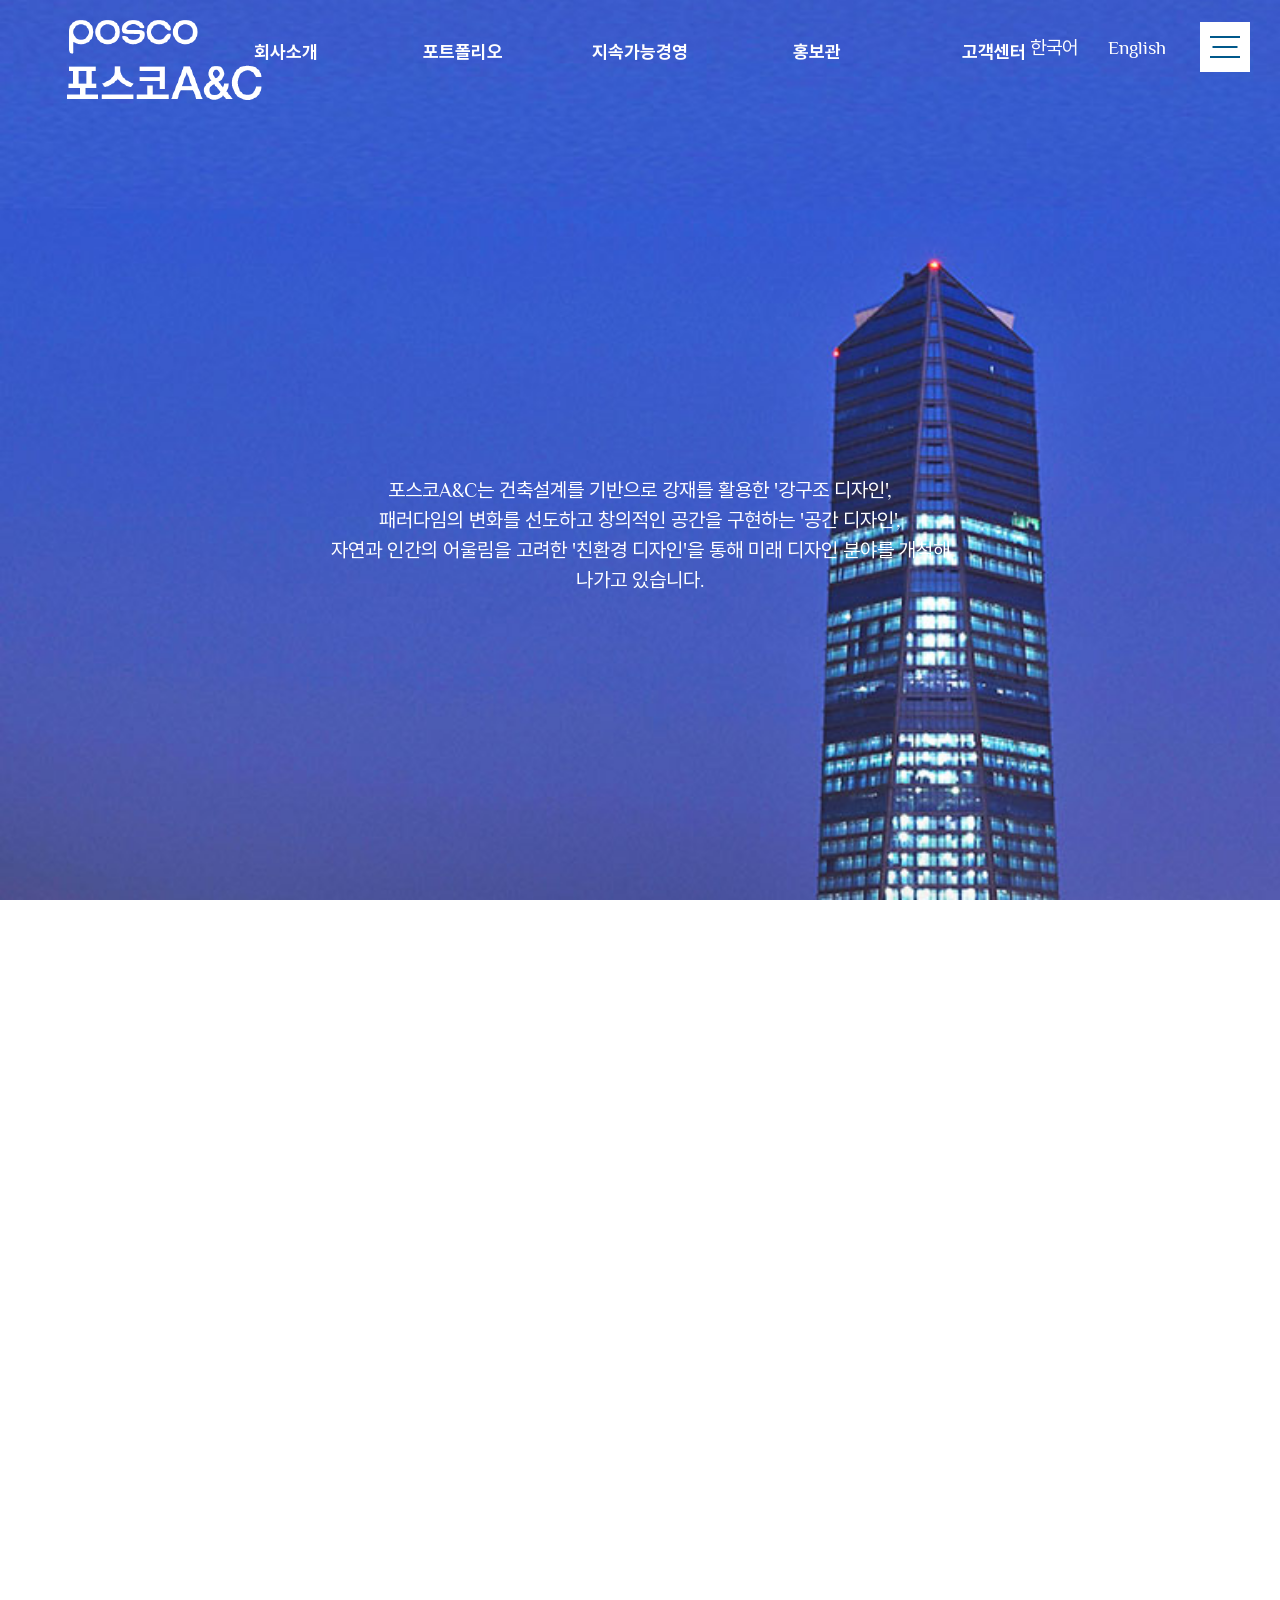
==== commit 3fc72151: "메인비주얼 수정" ====
--- a/index.html
+++ b/index.html
@@ -145,7 +145,7 @@
                 <div>
                     <video src="img/Desktop/poscoanc.mp4" autoplay muted loop playsinline></video>
                     <div class="mv-text">
-
+                        <h3>Smart A&C <br> <span>강하고 지속 가능한 건축 플랫폼</span></h3>
                         <p>포스코A&C는 건축설계를 기반으로 강재를 활용한
                             '강구조 디자인',<br>패러다임의 변화를 선도하고 창의적인 공간을 구현하는 '공간 디자인', <br>자연과 인간의 어울림을 고려한 '친환경 디자인'을 통해 미래
                             디자인 분야를 개척해 나가고 있습니다.
@@ -215,7 +215,7 @@
                                 </div>
                                 <div class="business-txt">
                                     <h5>교육 연구</h5>
-                                    <p>설계 진행 과정부터 포스코 A&C의 기술적 특징이 녹아튼 혁신적인 업무공간을 창조</p>
+                                    <p>설계 진행 과정부터 포스코 A&C의 기술적 특징이<br> 녹아튼 혁신적인 업무공간을 창조</p>
                                 </div>
                             </a>
                         </li>
--- a/css/main.css
+++ b/css/main.css
@@ -25,23 +25,23 @@
     font-weight: 400;
     margin-bottom: 20px;
     text-align: center;
-    letter-spacing: -2px;
 }
 
 #main-visual .mv-text p {
     display: none;
     line-height: 1.5;
 }
-
+#main-visual .mv-text h3 span{
+    font-size: 2rem;
+}
 
 /* Tablet */
 
 @media screen and (min-width:768px) {
 
     #main-visual .mv-text h3 {
-        font-size: 4rem;
+        font-size: 5rem;
         font-weight: 500;
-        letter-spacing: -1px;
     }
 
     #main-visual .mv-text p {
@@ -78,6 +78,7 @@
     }
 
     #main-visual .mv-text h3 {
+        display: none;
         font-size: 6rem;
         margin-bottom: 40px;
     }
